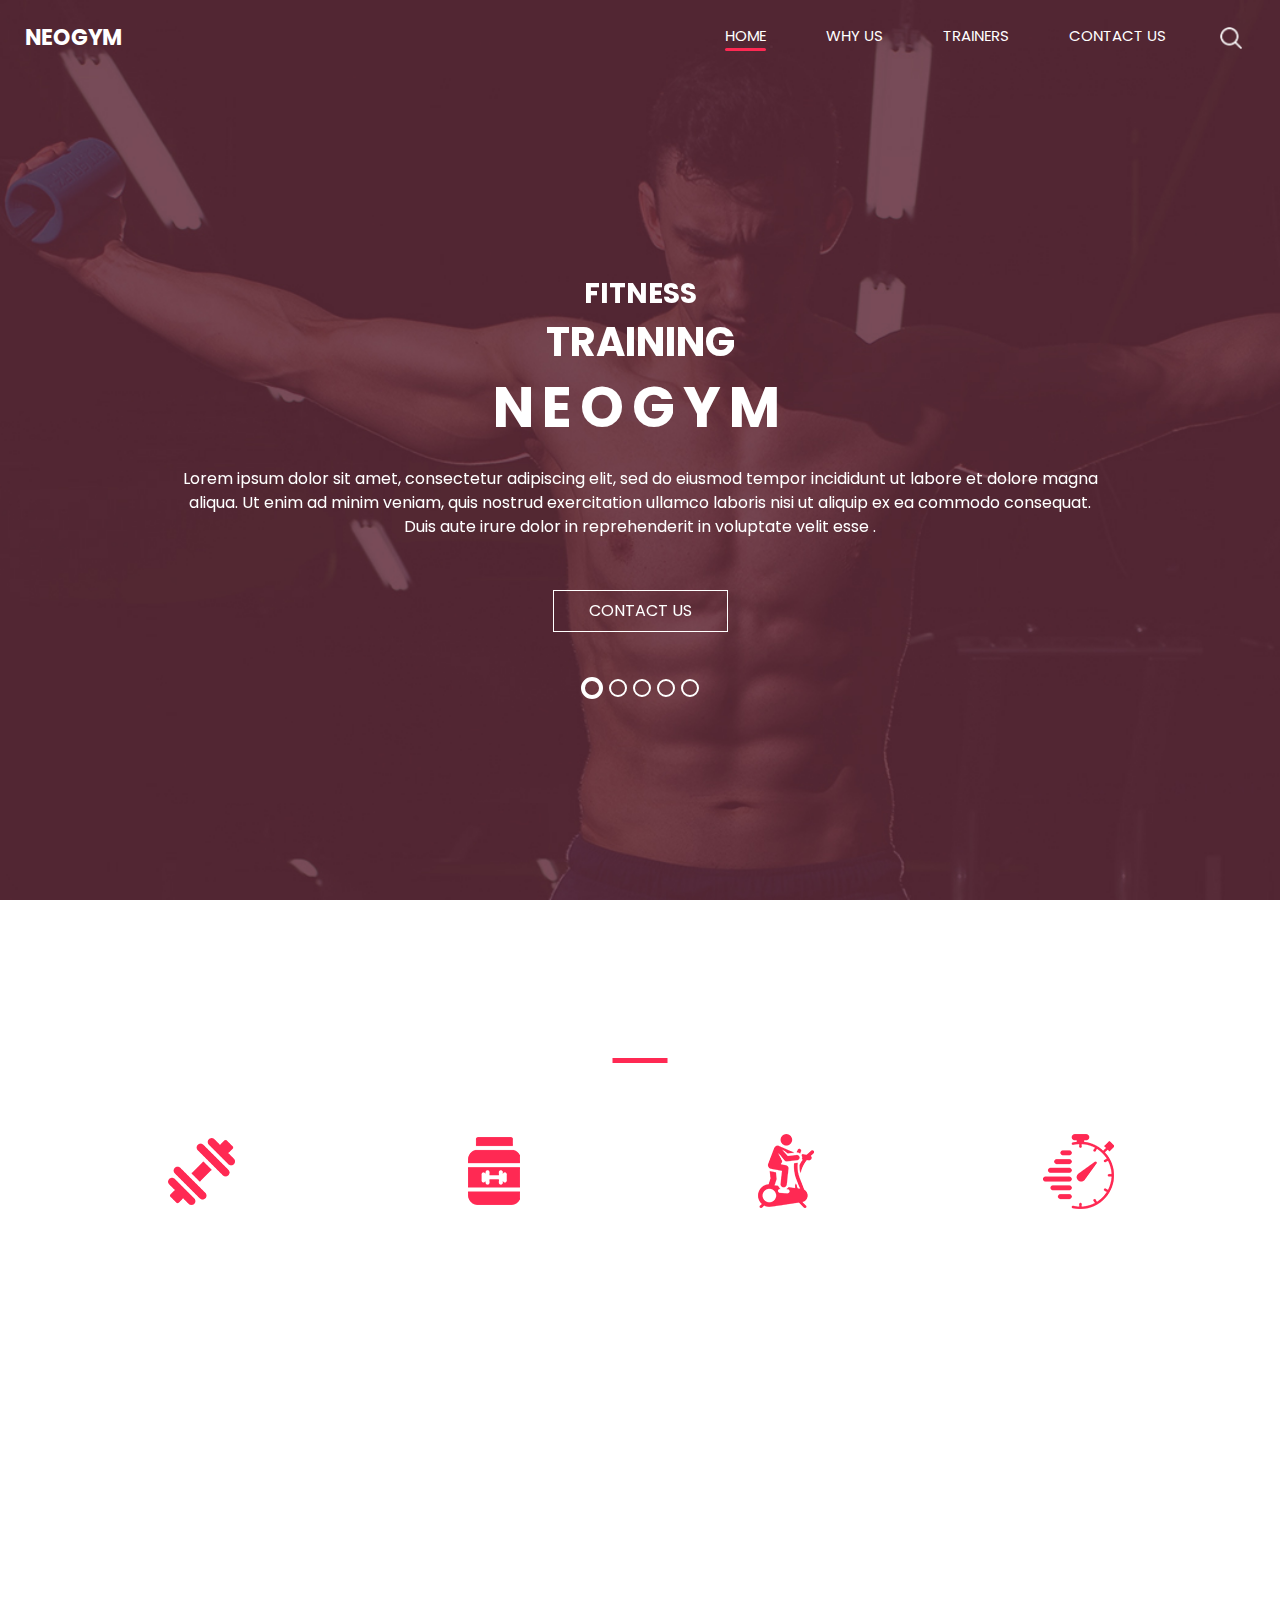
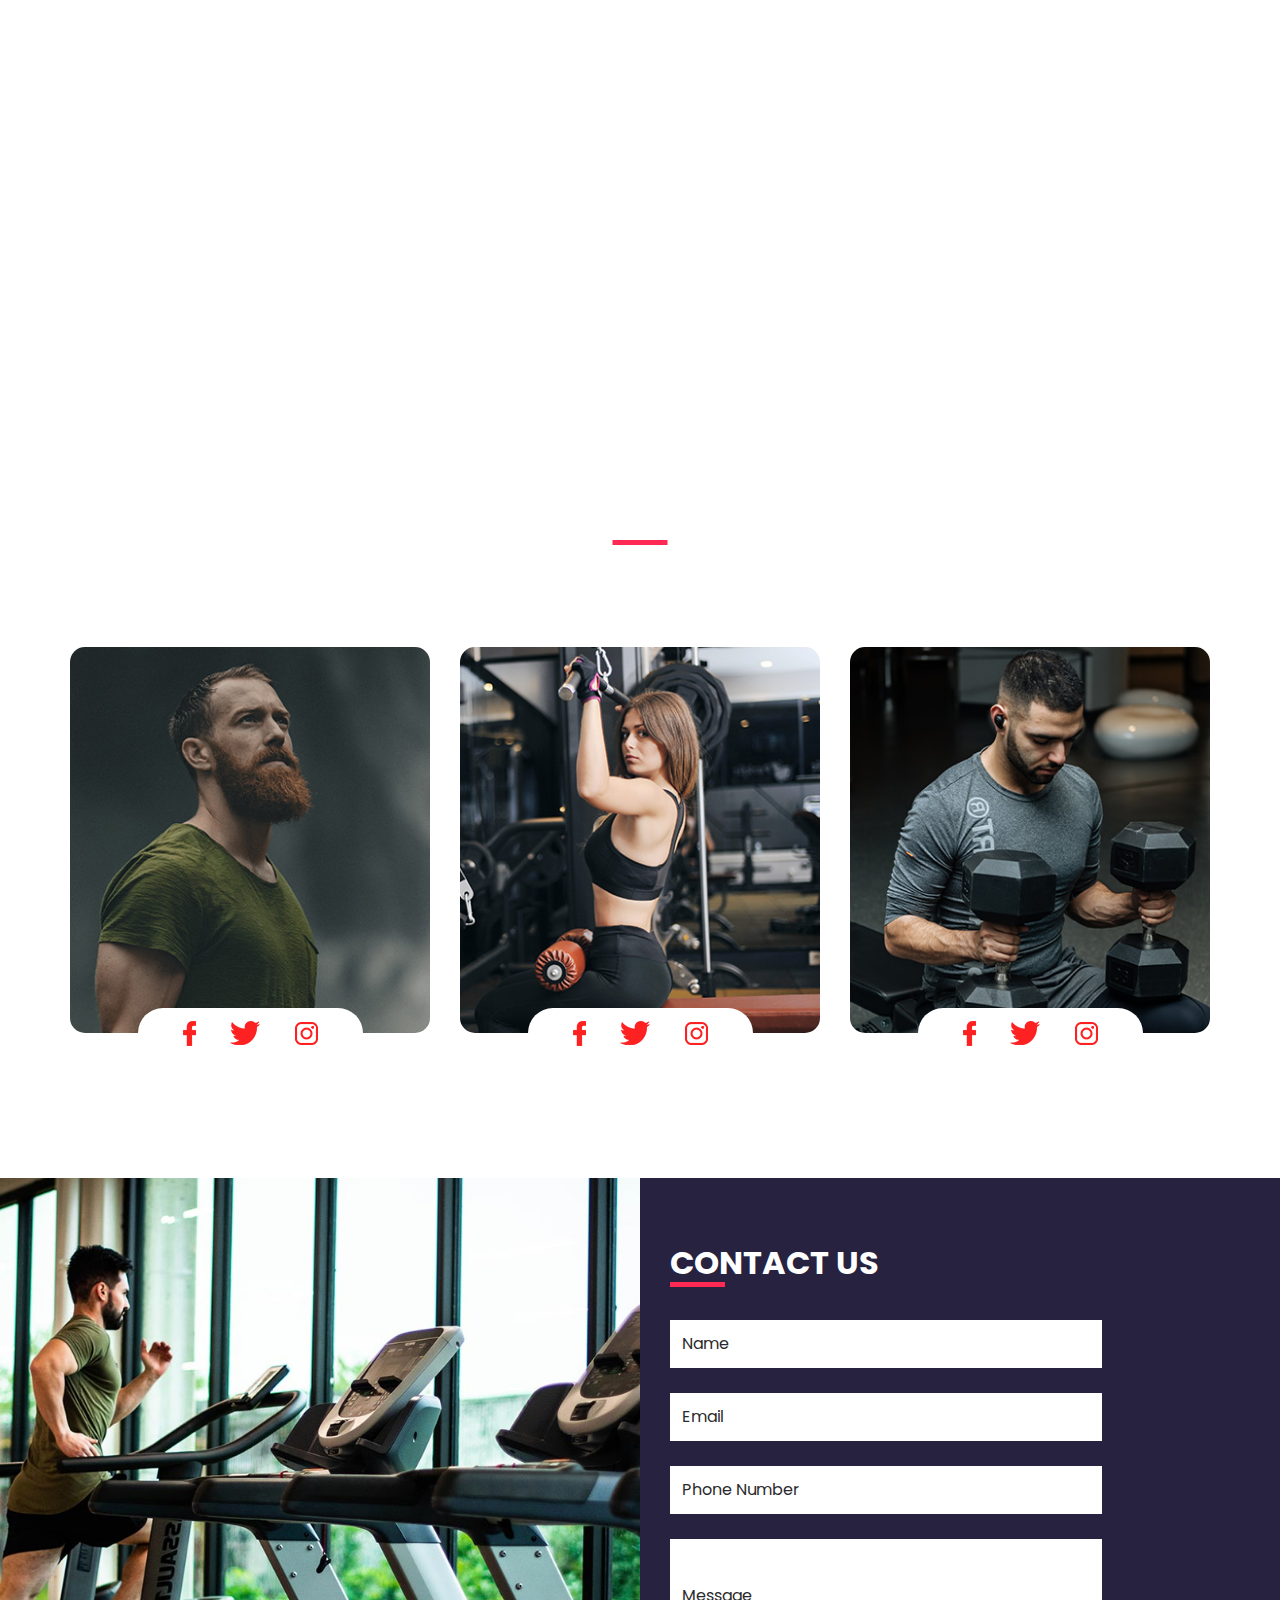
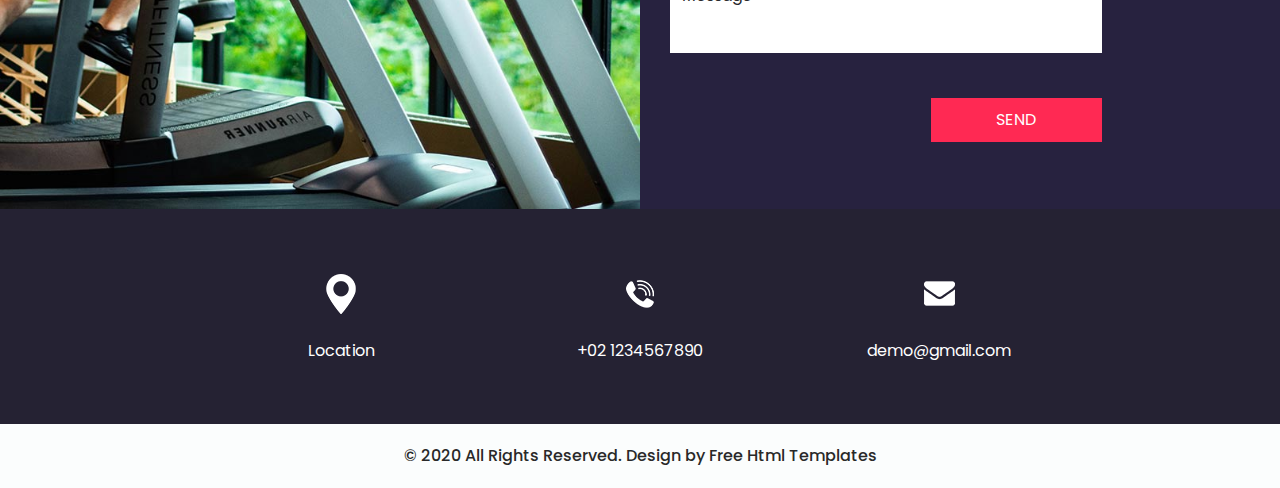
==== ASD-html/index.html @ 266dc1b1 "first commit" ====
<!DOCTYPE html>
<html>

<head>
  <!-- Basic -->
  <meta charset="utf-8" />
  <meta http-equiv="X-UA-Compatible" content="IE=edge" />
  <!-- Mobile Metas -->
  <meta name="viewport" content="width=device-width, initial-scale=1, shrink-to-fit=no" />
  <!-- Site Metas -->
  <meta name="keywords" content="" />
  <meta name="description" content="" />
  <meta name="author" content="" />

  <title>Neogym</title>

  <!-- slider stylesheet -->
  <link rel="stylesheet" type="text/css" href="https://cdnjs.cloudflare.com/ajax/libs/OwlCarousel2/2.3.4/assets/owl.carousel.min.css" />

  <!-- bootstrap core css -->
  <link rel="stylesheet" type="text/css" href="css/bootstrap.css" />

  <!-- fonts style -->
  <link href="https://fonts.googleapis.com/css?family=Poppins:400,600,700&display=swap" rel="stylesheet">
  <!-- Custom styles for this template -->
  <link href="css/style.css" rel="stylesheet" />
  <!-- responsive style -->
  <link href="css/responsive.css" rel="stylesheet" />
</head>

<body>
  <div class="hero_area">
    <!-- header section strats -->
    <header class="header_section">
      <div class="container-fluid">
        <nav class="navbar navbar-expand-lg custom_nav-container ">
          <a class="navbar-brand" href="index.html">
            <span>
              Neogym
            </span>
          </a>
          <button class="navbar-toggler" type="button" data-toggle="collapse" data-target="#navbarSupportedContent" aria-controls="navbarSupportedContent" aria-expanded="false" aria-label="Toggle navigation">
            <span class="navbar-toggler-icon"></span>
          </button>

          <div class="collapse navbar-collapse" id="navbarSupportedContent">
            <div class="d-flex ml-auto flex-column flex-lg-row align-items-center">
              <ul class="navbar-nav  ">
                <li class="nav-item active">
                  <a class="nav-link" href="index.html">Home <span class="sr-only">(current)</span></a>
                </li>
                <li class="nav-item ">
                  <a class="nav-link" href="why.html"> Why us </a>
                </li>
                </li>
                <li class="nav-item">
                  <a class="nav-link" href="trainer.html"> trainers</a>
                </li>
                <li class="nav-item">
                  <a class="nav-link" href="contact.html"> Contact Us</a>
                </li>
              </ul>
              <div class="user_option">
                <form class="form-inline my-2 my-lg-0 ml-0 ml-lg-4 mb-3 mb-lg-0">
                  <button class="btn  my-2 my-sm-0 nav_search-btn" type="submit"></button>
                </form>
              </div>
            </div>
          </div>
        </nav>
      </div>
    </header>
    <!-- end header section -->
    <!-- slider section -->
    <section class=" slider_section position-relative">
      <div id="carouselExampleIndicators" class="carousel slide" data-ride="carousel">
        <div class="carousel-inner">
          <div class="carousel-item active">
            <div class="container">
              <div class="col-lg-10 col-md-11 mx-auto">
                <div class="detail-box">
                  <div>
                    <h3>
                      Fitness
                    </h3>
                    <h2>
                      Training
                    </h2>
                    <h1>
                      Neogym
                    </h1>
                    <p>
                      Lorem ipsum dolor sit amet, consectetur adipiscing elit, sed do eiusmod tempor incididunt ut labore et dolore magna aliqua. Ut enim ad minim veniam, quis nostrud exercitation ullamco laboris nisi ut aliquip ex ea commodo consequat. Duis aute irure dolor in reprehenderit in voluptate velit esse .
                    </p>
                    <div class="">
                      <a href="">
                        Contact Us
                      </a>
                    </div>
                  </div>
                </div>
              </div>
            </div>
          </div>
          <div class="carousel-item">
            <div class="container">
              <div class="col-lg-10 col-md-11 mx-auto">
                <div class="detail-box">
                  <div>
                    <h3>
                      Fitness
                    </h3>
                    <h2>
                      Training
                    </h2>
                    <h1>
                      Neogym
                    </h1>
                    <p>
                      Lorem ipsum dolor sit amet, consectetur adipiscing elit, sed do eiusmod tempor incididunt ut labore et dolore magna aliqua. Ut enim ad minim veniam, quis nostrud exercitation ullamco laboris nisi ut aliquip ex ea commodo consequat. Duis aute irure dolor in reprehenderit in voluptate velit esse .
                    </p>
                    <div class="">
                      <a href="">
                        Contact Us
                      </a>
                    </div>
                  </div>
                </div>
              </div>
            </div>
          </div>
          <div class="carousel-item">
            <div class="container">
              <div class="col-lg-10 col-md-11 mx-auto">
                <div class="detail-box">
                  <div>
                    <h3>
                      Fitness
                    </h3>
                    <h2>
                      Training
                    </h2>
                    <h1>
                      Neogym
                    </h1>
                    <p>
                      Lorem ipsum dolor sit amet, consectetur adipiscing elit, sed do eiusmod tempor incididunt ut labore et dolore magna aliqua. Ut enim ad minim veniam, quis nostrud exercitation ullamco laboris nisi ut aliquip ex ea commodo consequat. Duis aute irure dolor in reprehenderit in voluptate velit esse .
                    </p>
                    <div class="">
                      <a href="">
                        Contact Us
                      </a>
                    </div>
                  </div>
                </div>
              </div>
            </div>
          </div>
          <div class="carousel-item">
            <div class="container">
              <div class="col-lg-10 col-md-11 mx-auto">
                <div class="detail-box">
                  <div>
                    <h3>
                      Fitness
                    </h3>
                    <h2>
                      Training
                    </h2>
                    <h1>
                      Neogym
                    </h1>
                    <p>
                      Lorem ipsum dolor sit amet, consectetur adipiscing elit, sed do eiusmod tempor incididunt ut labore et dolore magna aliqua. Ut enim ad minim veniam, quis nostrud exercitation ullamco laboris nisi ut aliquip ex ea commodo consequat. Duis aute irure dolor in reprehenderit in voluptate velit esse .
                    </p>
                    <div class="">
                      <a href="">
                        Contact Us
                      </a>
                    </div>
                  </div>
                </div>
              </div>
            </div>
          </div>
          <div class="carousel-item">
            <div class="container">
              <div class="col-lg-10 col-md-11 mx-auto">
                <div class="detail-box">
                  <div>
                    <h3>
                      Fitness
                    </h3>
                    <h2>
                      Training
                    </h2>
                    <h1>
                      Neogym
                    </h1>
                    <p>
                      Lorem ipsum dolor sit amet, consectetur adipiscing elit, sed do eiusmod tempor incididunt ut labore et dolore magna aliqua. Ut enim ad minim veniam, quis nostrud exercitation ullamco laboris nisi ut aliquip ex ea commodo consequat. Duis aute irure dolor in reprehenderit in voluptate velit esse .
                    </p>
                    <div class="">
                      <a href="">
                        Contact Us
                      </a>
                    </div>
                  </div>
                </div>
              </div>
            </div>
          </div>
        </div>
        <ol class="carousel-indicators">
          <li data-target="#carouselExampleIndicators" data-slide-to="0" class="active"></li>
          <li data-target="#carouselExampleIndicators" data-slide-to="1"></li>
          <li data-target="#carouselExampleIndicators" data-slide-to="2"></li>
          <li data-target="#carouselExampleIndicators" data-slide-to="3"></li>
          <li data-target="#carouselExampleIndicators" data-slide-to="4"></li>
        </ol>
      </div>
    </section>
    <!-- end slider section -->
  </div>


  <!-- Us section -->

  <section class="us_section layout_padding">
    <div class="container">
      <div class="heading_container">
        <h2>
          Why Choose Us
        </h2>
      </div>

      <div class="us_container ">
        <div class="row">
          <div class="col-lg-3 col-md-6">
            <div class="box">
              <div class="img-box">
                <img src="images/u-1.png" alt="">
              </div>
              <div class="detail-box">
                <h5>
                  QUALITY EQUIPMENT
                </h5>
                <p>
                  ipsum dolor sit amet, consectetur adipiscing elit, sed do eiusmod tempor
                </p>
              </div>
            </div>
          </div>
          <div class="col-lg-3 col-md-6">
            <div class="box">
              <div class="img-box">
                <img src="images/u-4.png" alt="">
              </div>
              <div class="detail-box">
                <h5>
                  NUTRITION
                </h5>
                <p>
                  ipsum dolor sit amet, consectetur adipiscing elit, sed do eiusmod tempor
                </p>
              </div>
            </div>
          </div>
          <div class="col-lg-3 col-md-6">
            <div class="box">
              <div class="img-box">
                <img src="images/u-2.png" alt="">
              </div>
              <div class="detail-box">
                <h5>
                  HEALTHY DIET PLAN
                </h5>
                <p>
                  ipsum dolor sit amet, consectetur adipiscing elit, sed do eiusmod tempor
                </p>
              </div>
            </div>
          </div>
          <div class="col-lg-3 col-md-6">
            <div class="box">
              <div class="img-box">
                <img src="images/u-3.png" alt="">
              </div>
              <div class="detail-box">
                <h5>
                  SPORT TRAINING
                </h5>
                <p>
                  ipsum dolor sit amet, consectetur adipiscing elit, sed do eiusmod tempor
                </p>
              </div>
            </div>
          </div>
        </div>
      </div>
    </div>
  </section>

  <!-- end us section -->


  <!-- heathy section -->

  <section class="heathy_section layout_padding">
    <div class="container">

      <div class="row">
        <div class="col-md-12 mx-auto">
          <div class="detail-box">
            <h2>
              HEALTHY MIND, HEALTHY BODY
            </h2>
            <p>
              Lorem ipsum dolor sit amet, consectetur adipiscing elit, sed do eiusmod tempor incididunt ut labore et dolore magna aliqua. Ut enim ad minim veniam, quis nostrud exercitation ullamco laboris nisi ut aliquip ex ea commodo consequat. Duis aute irure dolor in reprehenderit in voluptate velit esse cillumLorem ipsum dolor sit amet, consectetur adipiscing elit, sed do eiusmod tempor incididunt ut labore et dolore magna aliqua. Ut enim ad minim veniam, quis nostrud exercitation ullamco laboris nisi ut aliquip ex ea commodo consequat. Duis aute irure dolor in reprehenderit in voluptate velit esse cillum
            </p>
            <div class="btn-box">
              <a href="">
                READ MORE
              </a>
            </div>
          </div>
        </div>
      </div>

    </div>
  </section>

  <!-- end heathy section -->

  <!-- trainer section -->

  <section class="trainer_section layout_padding">
    <div class="container">
      <div class="heading_container">
        <h2>
          Our Gym Trainers
        </h2>
      </div>
      <div class="row">
        <div class="col-lg-4 col-md-6 mx-auto">
          <div class="box">
            <div class="name">
              <h5>
                Smirth Jon
              </h5>
            </div>
            <div class="img-box">
              <img src="images/t1.jpg" alt="">
            </div>
            <div class="social_box">
              <a href="">
                <img src="images/facebook-logo.png" alt="">
              </a>
              <a href="">
                <img src="images/twitter.png" alt="">
              </a>
              <a href="">
                <img src="images/instagram-logo.png" alt="">
              </a>
            </div>
          </div>
        </div>
        <div class="col-lg-4 col-md-6 mx-auto">
          <div class="box">
            <div class="name">
              <h5>
                Jean Doe
              </h5>
            </div>
            <div class="img-box">
              <img src="images/t2.jpg" alt="">
            </div>
            <div class="social_box">
              <a href="">
                <img src="images/facebook-logo.png" alt="">
              </a>
              <a href="">
                <img src="images/twitter.png" alt="">
              </a>
              <a href="">
                <img src="images/instagram-logo.png" alt="">
              </a>
            </div>
          </div>
        </div>
        <div class="col-lg-4 col-md-6 mx-auto">
          <div class="box">
            <div class="name">
              <h5>
                Alex Den
              </h5>
            </div>
            <div class="img-box">
              <img src="images/t3.jpg" alt="">
            </div>
            <div class="social_box">
              <a href="">
                <img src="images/facebook-logo.png" alt="">
              </a>
              <a href="">
                <img src="images/twitter.png" alt="">
              </a>
              <a href="">
                <img src="images/instagram-logo.png" alt="">
              </a>
            </div>
          </div>
        </div>
      </div>
    </div>
  </section>

  <!-- end trainer section -->

  <!-- contact section -->

  <section class="contact_section ">
    <div class="container-fluid">
      <div class="row">
        <div class="col-md-6 px-0">
          <div class="img-box">
            <img src="images/contact-img.jpg" alt="">
          </div>
        </div>
        <div class="col-lg-5 col-md-6">
          <div class="form_container pr-0 pr-lg-5 mr-0 mr-lg-2">
            <div class="heading_container">
              <h2>
                Contact Us
              </h2>
            </div>
            <form action="">
              <div>
                <input type="text" placeholder="Name" />
              </div>
              <div>
                <input type="email" placeholder="Email" />
              </div>
              <div>
                <input type="text" placeholder="Phone Number" />
              </div>
              <div>
                <input type="text" class="message-box" placeholder="Message" />
              </div>
              <div class="d-flex ">
                <button>
                  Send
                </button>
              </div>
            </form>
          </div>
        </div>
      </div>
    </div>
  </section>

  <!-- end contact section -->

  <!-- info section -->
  <section class="info_section layout_padding2">
    <div class="container">
      <div class="info_items">
        <a href="">
          <div class="item ">
            <div class="img-box box-1">
              <img src="" alt="">
            </div>
            <div class="detail-box">
              <p>
                Location
              </p>
            </div>
          </div>
        </a>
        <a href="">
          <div class="item ">
            <div class="img-box box-2">
              <img src="" alt="">
            </div>
            <div class="detail-box">
              <p>
                +02 1234567890
              </p>
            </div>
          </div>
        </a>
        <a href="">
          <div class="item ">
            <div class="img-box box-3">
              <img src="" alt="">
            </div>
            <div class="detail-box">
              <p>
                demo@gmail.com
              </p>
            </div>
          </div>
        </a>
      </div>
    </div>
  </section>

  <!-- end info_section -->

  <!-- footer section -->
  <footer class="container-fluid footer_section">
    <p>
      &copy; 2020 All Rights Reserved. Design by
      <a href="https://html.design/">Free Html Templates</a>
    </p>
  </footer>
  <!-- footer section -->

  <script src="js/jquery-3.4.1.min.js"></script>
  <script src="js/bootstrap.js"></script>

</body>

</html>
---- ASD-html/css/style.css ----
body {
  font-family: 'Poppins', sans-serif;
  color: #000000;
  background-color: #ffffff;
}

.layout_padding {
  padding-top: 120px;
  padding-bottom: 120px;
}

.layout_padding2 {
  padding-top: 45px;
  padding-bottom: 45px;
}

.layout_padding2-top {
  padding-top: 45px;
}

.layout_padding2-bottom {
  padding-bottom: 45px;
}

.layout_padding-top {
  padding-top: 120px;
}

.layout_padding-bottom {
  padding-bottom: 120px;
}

.heading_container {
  display: -webkit-box;
  display: -ms-flexbox;
  display: flex;
  -webkit-box-pack: center;
      -ms-flex-pack: center;
          justify-content: center;
  text-align: center;
}

.heading_container h2 {
  font-weight: bold;
  position: relative;
  padding-bottom: 5px;
  text-transform: uppercase;
}

.heading_container h2::before {
  content: "";
  position: absolute;
  bottom: 0;
  left: 50%;
  width: 55px;
  height: 5px;
  background-color: #ff2953;
  -webkit-transform: translateX(-50%);
          transform: translateX(-50%);
}

/*header section*/
.hero_area {
  height: 100vh;
  display: -webkit-box;
  display: -ms-flexbox;
  display: flex;
  -webkit-box-orient: vertical;
  -webkit-box-direction: normal;
      -ms-flex-direction: column;
          flex-direction: column;
  background-image: url(../images/hero-bg.jpg);
  background-size: cover;
  background-attachment: fixed;
}

.sub_page .hero_area {
  height: auto;
}

.sub_page .who_section.layout_padding {
  padding-top: 0;
}

.hero_area.sub_pages {
  height: auto;
}

.header_section .container-fluid {
  padding-right: 25px;
  padding-left: 25px;
}

.header_section .nav_container {
  margin: 0 auto;
}

.custom_nav-container.navbar-expand-lg .navbar-nav .nav-item .nav-link {
  margin: 10px 30px;
  padding: 0;
  padding-bottom: 3px;
  color: #ffffff;
  text-align: center;
  position: relative;
  text-transform: uppercase;
  font-size: 15px;
}

.custom_nav-container.navbar-expand-lg .navbar-nav .nav-item .nav-link::after {
  display: none;
  content: "";
  position: absolute;
  left: 0;
  bottom: 0;
  width: 100%;
  height: 3px;
  border-radius: 5px;
  background-color: #ffffff;
}

.custom_nav-container.navbar-expand-lg .navbar-nav .nav-item.active a::after, .custom_nav-container.navbar-expand-lg .navbar-nav .nav-item:hover a::after {
  display: block;
  background-color: #ff2953;
}

a,
a:hover,
a:focus {
  text-decoration: none;
}

a:hover,
a:focus {
  color: initial;
}

.btn,
.btn:focus {
  outline: none !important;
  -webkit-box-shadow: none;
          box-shadow: none;
}

.user_option {
  display: -webkit-box;
  display: -ms-flexbox;
  display: flex;
  -webkit-box-align: center;
      -ms-flex-align: center;
          align-items: center;
}

.user_option a {
  color: #ffffff;
  margin: 10px 30px;
}

.custom_nav-container .nav_search-btn {
  background-image: url(../images/search-icon.png);
  background-size: 22px;
  background-repeat: no-repeat;
  background-position-y: 7px;
  width: 35px;
  height: 35px;
  padding: 0;
  border: none;
}

.navbar-brand {
  display: -webkit-box;
  display: -ms-flexbox;
  display: flex;
  -webkit-box-align: center;
      -ms-flex-align: center;
          align-items: center;
  position: relative;
}

.navbar-brand span {
  font-size: 22px;
  text-transform: uppercase;
  font-weight: bold;
  color: #ffffff;
  position: relative;
  z-index: 3;
}

.custom_nav-container {
  z-index: 99999;
  padding: 15px 0;
}

.custom_nav-container .navbar-toggler {
  outline: none;
}

.custom_nav-container .navbar-toggler .navbar-toggler-icon {
  background-image: url(../images/menu.png);
  background-size: 55px;
}

/*end header section*/
.slider_section {
  -webkit-box-flex: 1;
      -ms-flex: 1;
          flex: 1;
  display: -webkit-box;
  display: -ms-flexbox;
  display: flex;
  -webkit-box-align: center;
      -ms-flex-align: center;
          align-items: center;
  color: #ffffff;
}

.slider_section #carouselExampleIndicators {
  width: 100%;
}

.slider_section .row {
  -webkit-box-align: center;
      -ms-flex-align: center;
          align-items: center;
}

.slider_section .box {
  margin: 125px 0;
}

.slider_section .detail-box {
  text-align: center;
}

.slider_section .detail-box h1,
.slider_section .detail-box h2,
.slider_section .detail-box h3 {
  text-transform: uppercase;
  font-weight: bold;
}

.slider_section .detail-box h2 {
  font-size: 2.5rem;
}

.slider_section .detail-box h1 {
  font-size: 3.5rem;
  font-weight: bold;
  letter-spacing: .5rem;
}

.slider_section .detail-box p {
  margin-top: 25px;
}

.slider_section .detail-box a {
  display: inline-block;
  padding: 8px 35px;
  background-color: transparent;
  border: 1.5px solid #ffffff;
  color: #ffffff;
  border-radius: 0px;
  -webkit-transition: -webkit-transform 0.3s;
  transition: -webkit-transform 0.3s;
  transition: transform 0.3s;
  transition: transform 0.3s, -webkit-transform 0.3s;
  text-transform: uppercase;
  margin-top: 35px;
}

.slider_section .detail-box a:hover {
  background-color: #ffffff;
  color: #000000;
}

.slider_section #carouselExampleIndicators .carousel-indicators {
  position: unset;
  margin: 0;
  margin-top: 45px;
  -webkit-box-align: center;
      -ms-flex-align: center;
          align-items: center;
}

.slider_section #carouselExampleIndicators .carousel-indicators li {
  width: 14px;
  height: 14px;
  background-color: transparent;
  border: 2px solid #ffffff;
  border-radius: 100%;
  opacity: 1;
}

.slider_section #carouselExampleIndicators .carousel-indicators li.active {
  border: 4px solid #ffffff;
}

.us_section {
  background-image: url(../images/us-bg.jpg);
  background-size: cover;
  background-attachment: fixed;
  color: #ffffff;
}

.us_section .us_container {
  padding-top: 25px;
}

.us_section .us_container .box {
  display: -webkit-box;
  display: -ms-flexbox;
  display: flex;
  -webkit-box-orient: vertical;
  -webkit-box-direction: normal;
      -ms-flex-direction: column;
          flex-direction: column;
  -webkit-box-align: center;
      -ms-flex-align: center;
          align-items: center;
  text-align: center;
  margin: 25px 10px 0 10px;
}

.us_section .us_container .box .img-box {
  height: 100px;
  display: -webkit-box;
  display: -ms-flexbox;
  display: flex;
  -webkit-box-align: center;
      -ms-flex-align: center;
          align-items: center;
  -webkit-box-pack: center;
      -ms-flex-pack: center;
          justify-content: center;
}

.us_section .us_container .box .img-box img {
  max-width: 100%;
}

.us_section .us_container .box .detail-box h5 {
  font-weight: bold;
}

.heathy_section {
  background-image: url(../images/healthy-bg.jpg);
  background-size: cover;
  background-attachment: fixed;
  color: #ffffff;
  text-align: center;
}

.heathy_section h2 {
  font-weight: bold;
}

.heathy_section p {
  margin-top: 35px;
}

.heathy_section .btn-box {
  display: -webkit-box;
  display: -ms-flexbox;
  display: flex;
  -webkit-box-pack: center;
      -ms-flex-pack: center;
          justify-content: center;
  margin-top: 45px;
}

.heathy_section .btn-box a {
  display: inline-block;
  padding: 8px 35px;
  background-color: transparent;
  border: 1.5px solid #ffffff;
  color: #ffffff;
  border-radius: 0;
  -webkit-transition: -webkit-transform 0.3s;
  transition: -webkit-transform 0.3s;
  transition: transform 0.3s;
  transition: transform 0.3s, -webkit-transform 0.3s;
  text-transform: uppercase;
}

.heathy_section .btn-box a:hover {
  background-color: #ffffff;
  color: #000000;
}

.trainer_section {
  background-image: url(../images/trainer-bg.jpg);
  background-size: cover;
  background-attachment: fixed;
  color: #ffffff;
}

.trainer_section .box {
  margin-top: 55px;
  display: -webkit-box;
  display: -ms-flexbox;
  display: flex;
  -webkit-box-orient: vertical;
  -webkit-box-direction: normal;
      -ms-flex-direction: column;
          flex-direction: column;
  -webkit-box-align: center;
      -ms-flex-align: center;
          align-items: center;
  text-align: center;
}

.trainer_section .box .name h5 {
  font-weight: bold;
  margin-bottom: 15px;
}

.trainer_section .box .img-box {
  border-radius: 15px;
  overflow: hidden;
}

.trainer_section .box .img-box img {
  width: 100%;
}

.trainer_section .box .social_box {
  display: -webkit-box;
  display: -ms-flexbox;
  display: flex;
  -webkit-box-pack: justify;
      -ms-flex-pack: justify;
          justify-content: space-between;
  width: 225px;
  padding: 12px 45px;
  background-color: #ffffff;
  border-radius: 50px;
  margin-top: -25px;
}

.contact_section {
  position: relative;
  background-color: #27223f;
  color: #ffffff;
}

.contact_section .heading_container {
  -webkit-box-pack: start;
      -ms-flex-pack: start;
          justify-content: start;
}

.contact_section .heading_container h2::before {
  text-align: left;
  left: 0;
  -webkit-transform: none;
          transform: none;
}

.contact_section .row {
  -webkit-box-align: center;
      -ms-flex-align: center;
          align-items: center;
}

.contact_section .img-box img {
  width: 100%;
}

.contact_section .form_container {
  padding: 45px 0 45px 15px;
}

.contact_section input {
  width: 100%;
  border: none;
  background-color: #ffffff;
  outline: none;
  color: #000000;
  margin-top: 25px;
  padding: 12px;
}

.contact_section input::-webkit-input-placeholder {
  color: #2a2a2c;
}

.contact_section input:-ms-input-placeholder {
  color: #2a2a2c;
}

.contact_section input::-ms-input-placeholder {
  color: #2a2a2c;
}

.contact_section input::placeholder {
  color: #2a2a2c;
}

.contact_section input.message-box {
  padding: 45px 12px;
}

.contact_section button {
  padding: 10px 65px;
  outline: none;
  border: none;
  color: #ffffff;
  background: #ff2953;
  margin: 45px 0 0 auto;
  text-transform: uppercase;
}

.info_section {
  background-color: #252233;
}

.info_items {
  width: 70%;
  margin: 0 auto;
  display: -webkit-box;
  display: -ms-flexbox;
  display: flex;
  -webkit-box-pack: justify;
      -ms-flex-pack: justify;
          justify-content: space-between;
}

.info_items .item {
  width: 200px;
  display: -webkit-box;
  display: -ms-flexbox;
  display: flex;
  -webkit-box-orient: vertical;
  -webkit-box-direction: normal;
      -ms-flex-direction: column;
          flex-direction: column;
  -webkit-box-align: center;
      -ms-flex-align: center;
          align-items: center;
  text-align: center;
}

.info_items .item .img-box {
  width: 80px;
  height: 80px;
  border-radius: 100%;
  background-repeat: no-repeat;
  background-position: center;
}

.info_items .item .detail-box {
  margin-top: 5px;
  color: #fff;
}

.info_items {
  position: relative;
}

.info_items a {
  position: relative;
}

.info_items .item .img-box.box-1 {
  background-image: url(../images/location-white.png);
}

.info_items .item .img-box.box-2 {
  background-image: url(../images/telephone-white.png);
}

.info_items .item .img-box.box-3 {
  background-image: url(../images/envelope-white.png);
}

/* footer section*/
.footer_section {
  background-color: #fbfdfd;
  padding: 20px;
  font-weight: 500;
}

.footer_section p {
  color: #292929;
  margin: 0;
  text-align: center;
}

.footer_section a {
  color: #292929;
}

/* end footer section*/
/*# sourceMappingURL=style.css.map */
---- ASD-html/css/responsive.css ----
@media (max-width: 1120px) {}

@media (max-width: 992px) {
    .hero_area {
        height: auto;
    }

    .custom_nav-container .nav_search-btn {
        background-position: center;
        margin-top: 10px;
    }

    .slider_section {
        padding-top: 45px;
        padding-bottom: 75px;
    }

    .info_items {
        width: 100%;
    }
}

@media (max-width: 768px) {
    .contact_section .form_container {
        padding: 45px 0;
    }

    .info_items {
        flex-direction: column;
        align-items: center;
    }

    .contact_section .heading_container {
        justify-content: center;
    }

    .contact_section .heading_container h2::before {
        left: 50%;
        transform: translateX(-50%);
    }

    .contact_section button {
        margin: 45px auto 0 auto;
    }
}


@media (max-width: 576px) {
    .slider_section .detail-box h1 {
        font-size: 3rem;
    }
}

@media (max-width: 480px) {}

@media (max-width: 420px) {
    .slider_section .detail-box h1 {
        letter-spacing: .3rem;
    }
}

@media (max-width: 360px) {}

@media (min-width: 1200px) {
    .container {
        max-width: 1170px;
    }
}
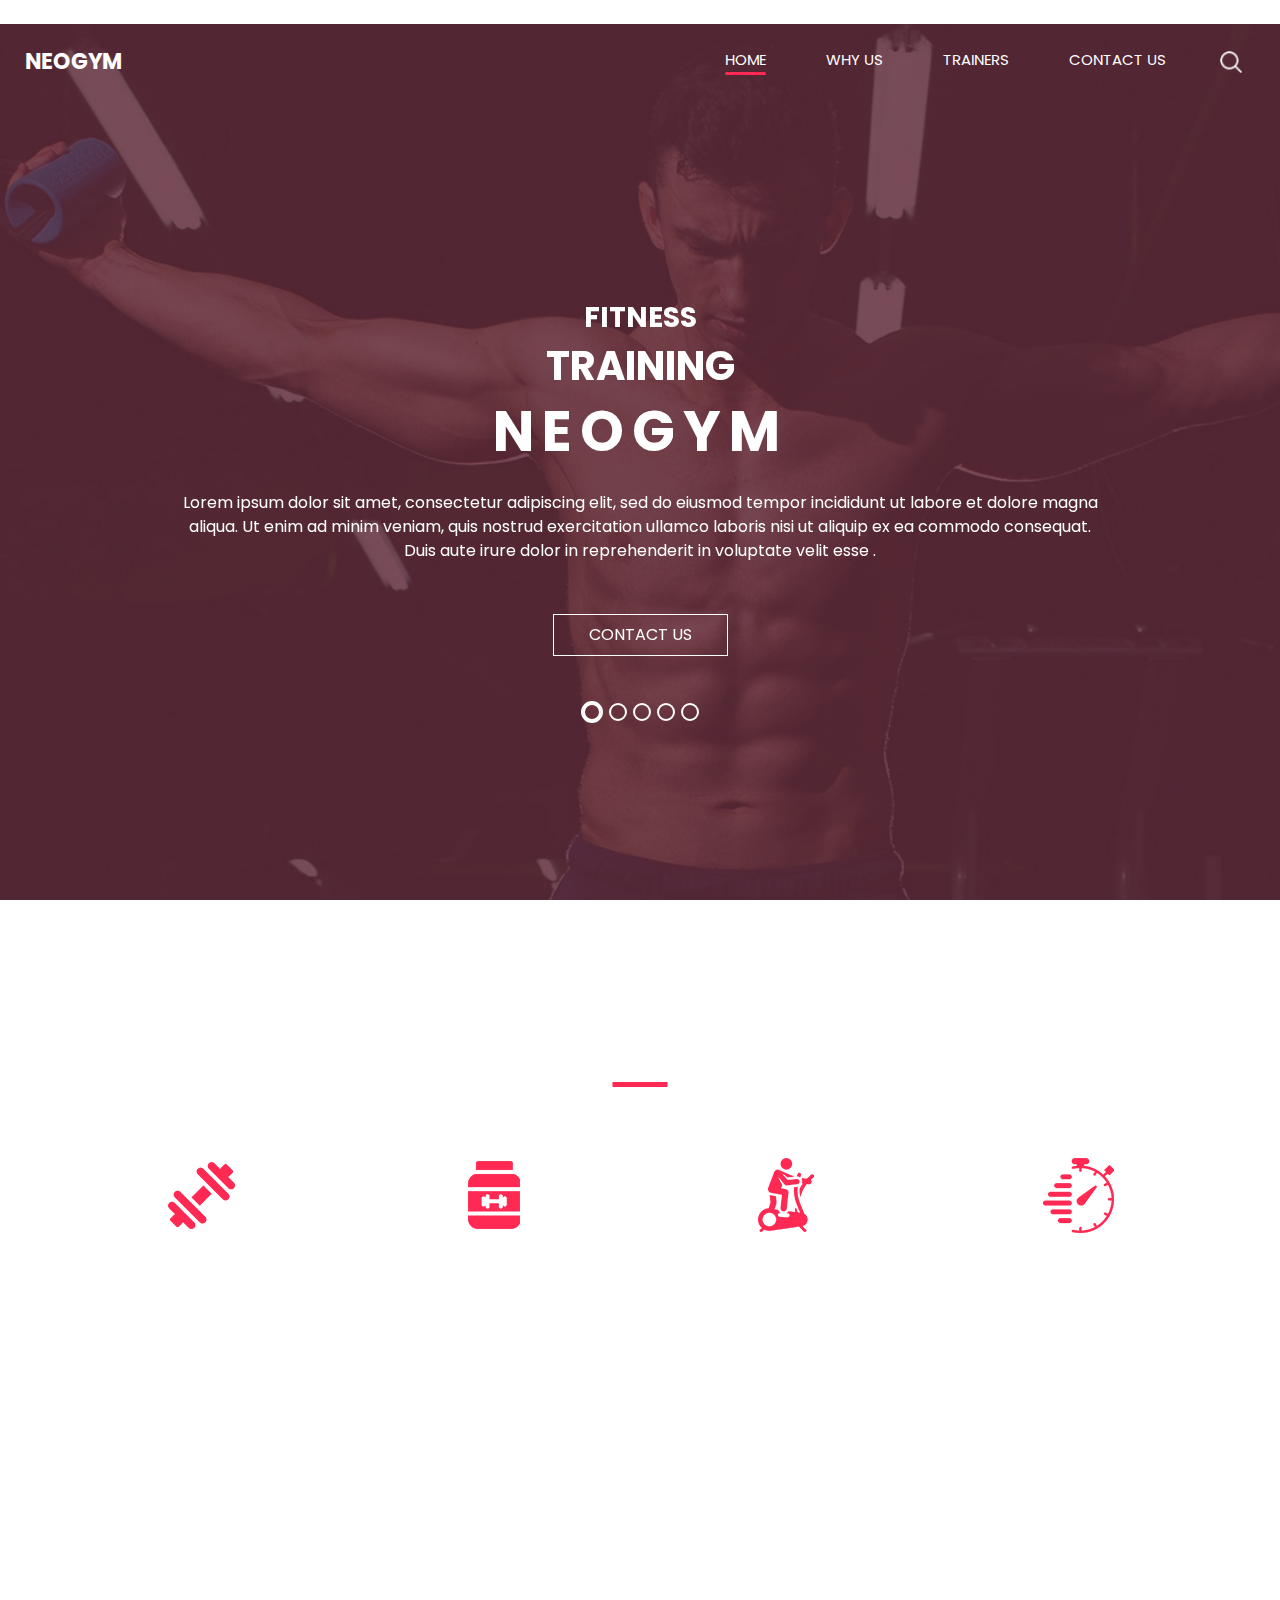
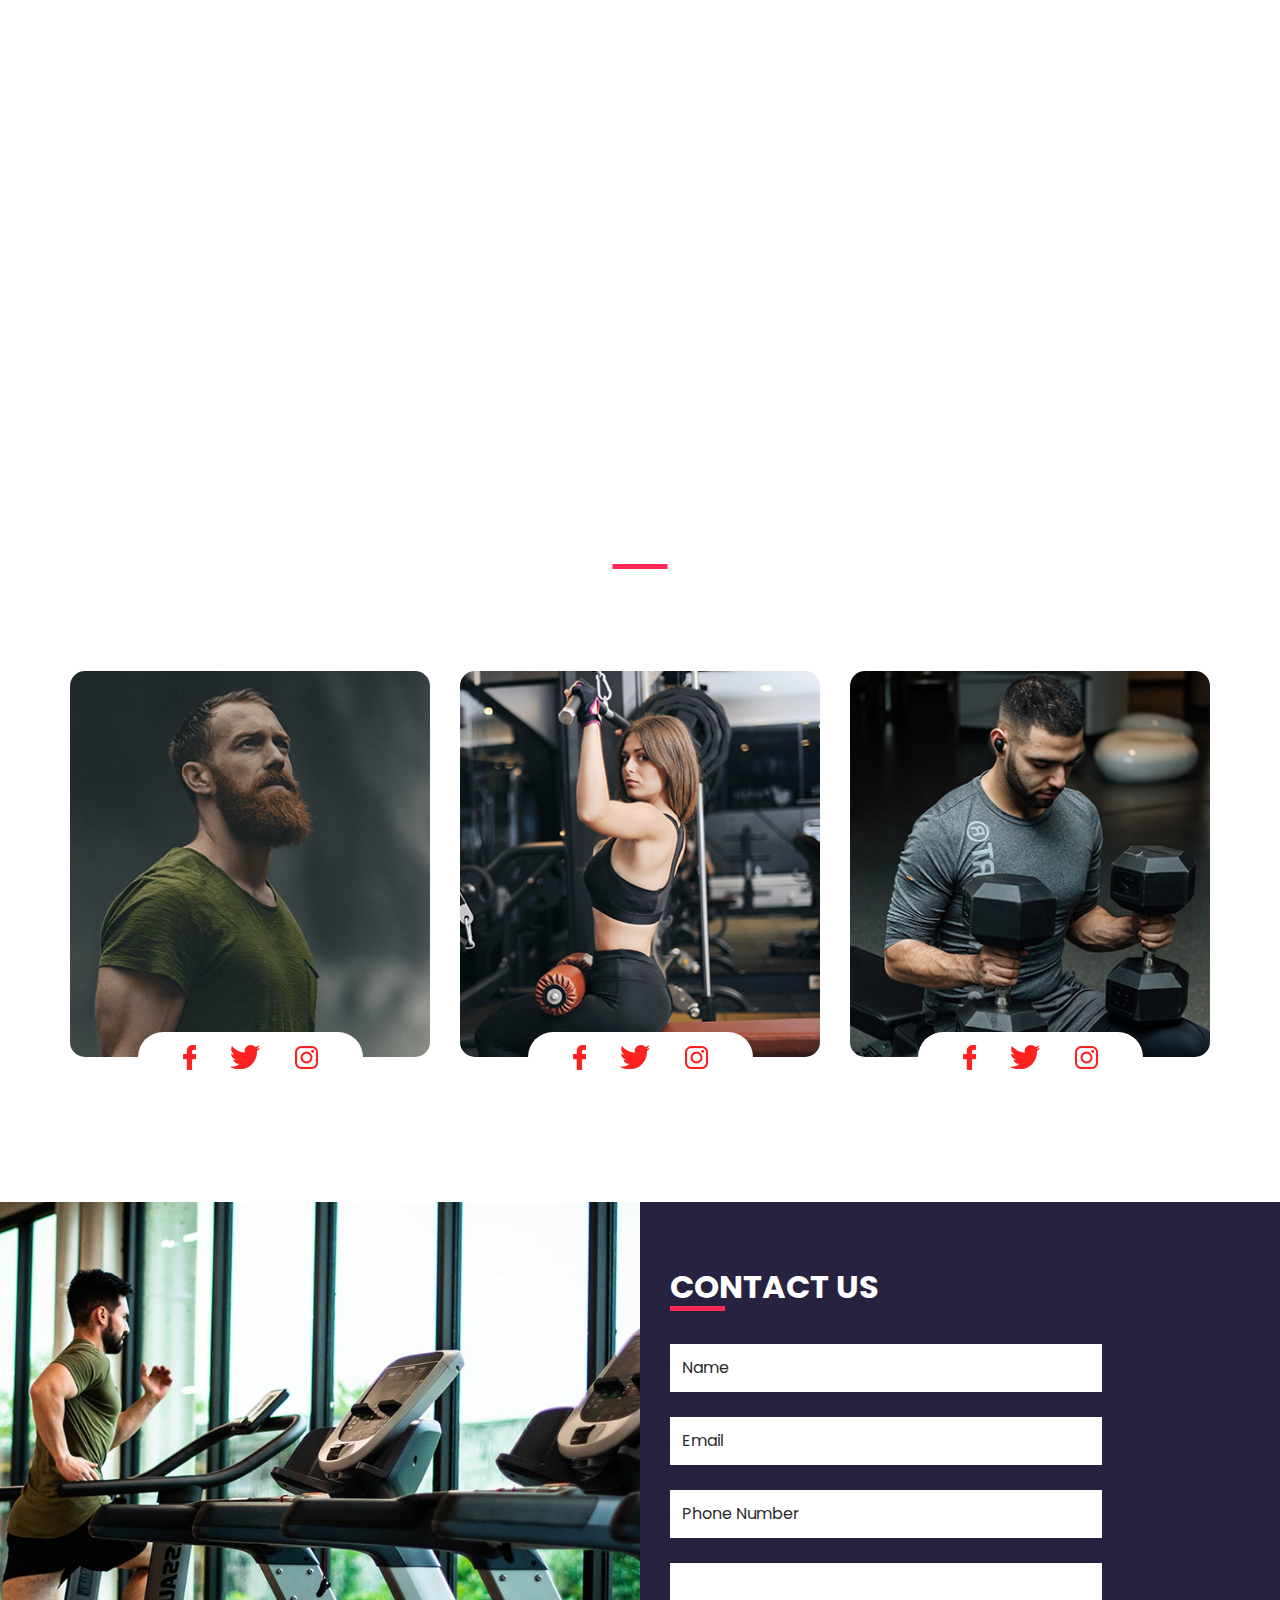
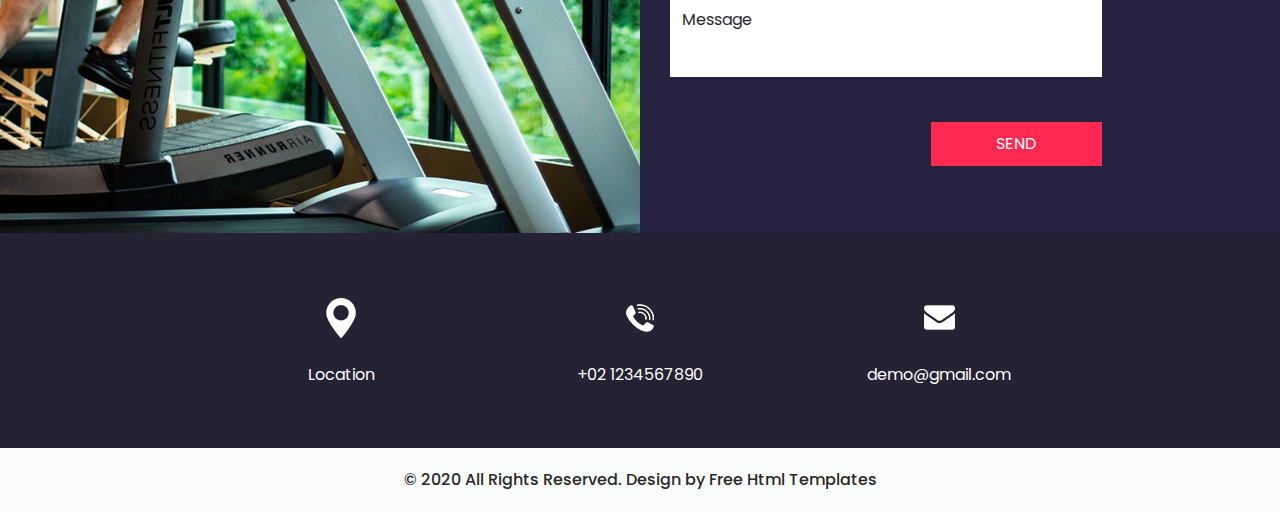
==== commit a305fe56: "Added ads" ====
--- a/ASD-html/index.html
+++ b/ASD-html/index.html
@@ -29,6 +29,9 @@
 </head>
 
 <body>
+  <a class="anchorElement" >
+    <img class="advertIMG" style="width: 100%;" >
+  </a>
   <div class="hero_area">
     <!-- header section strats -->
     <header class="header_section">
